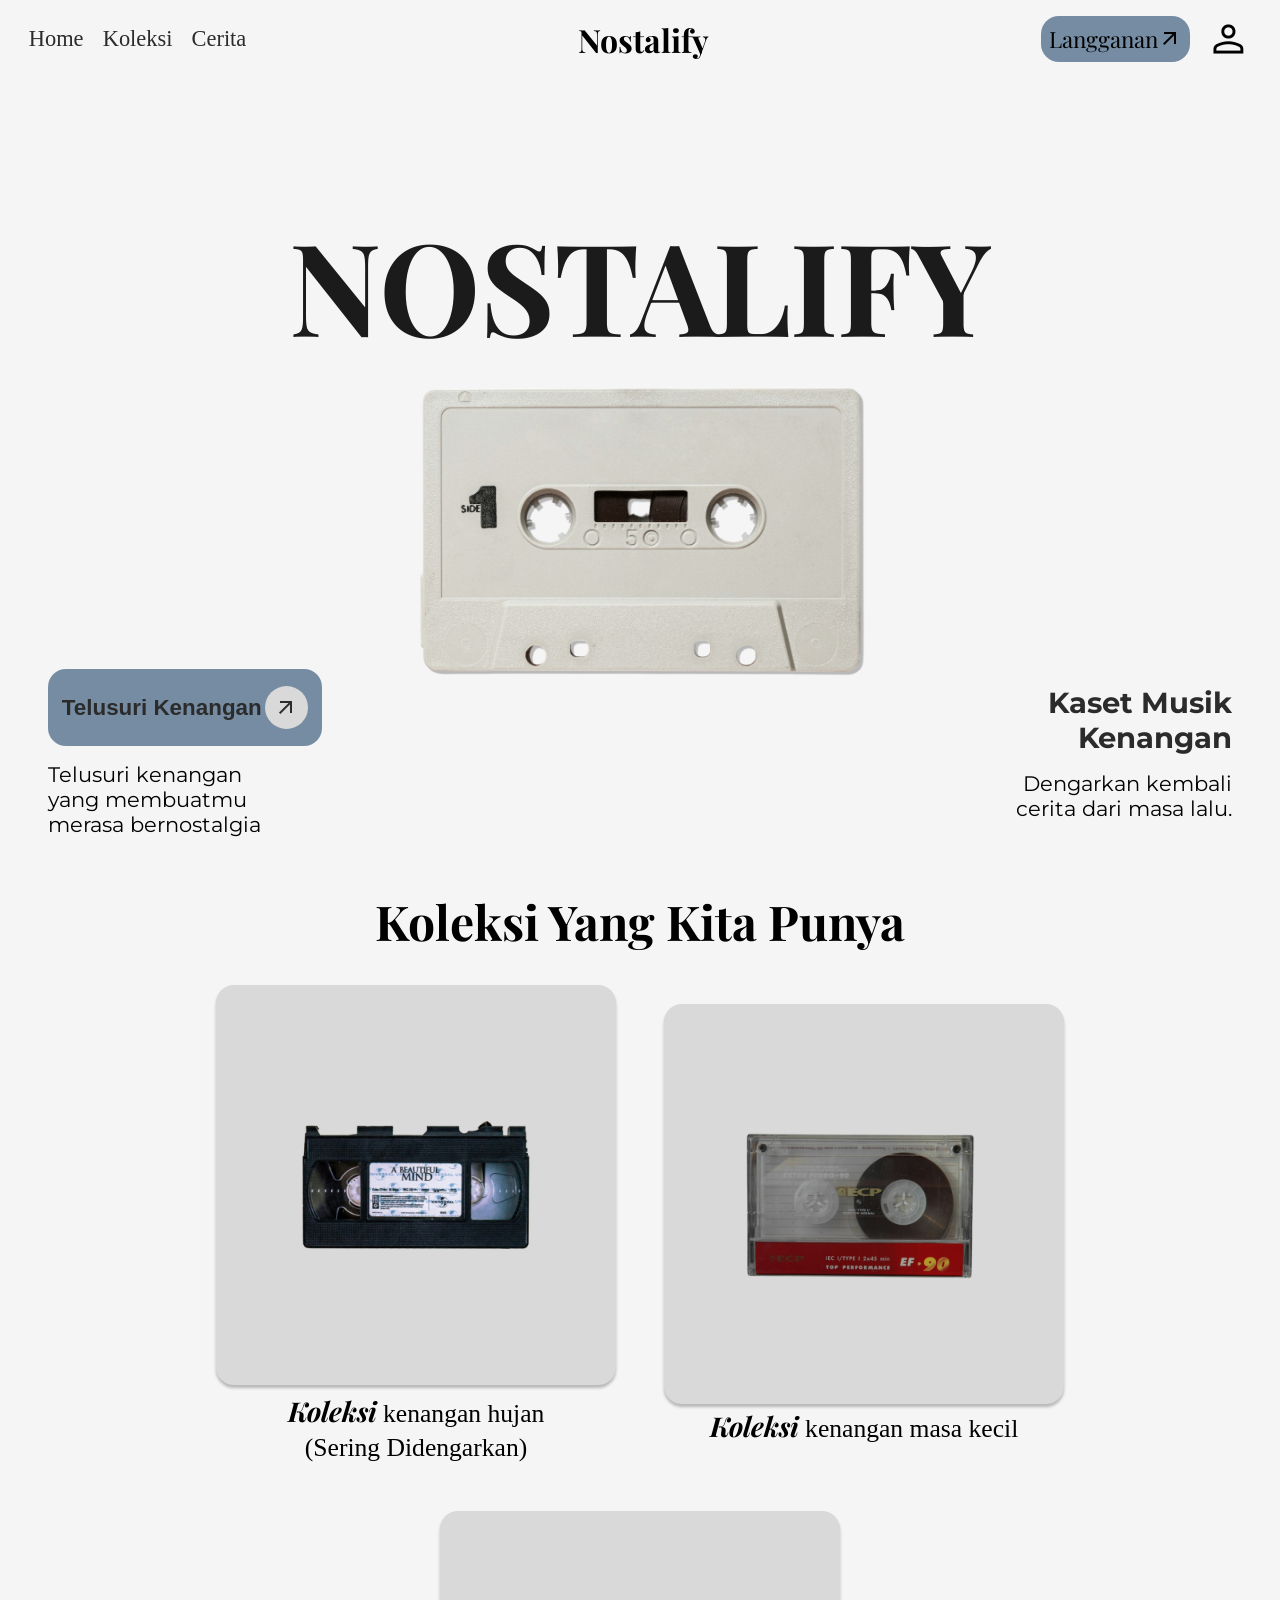
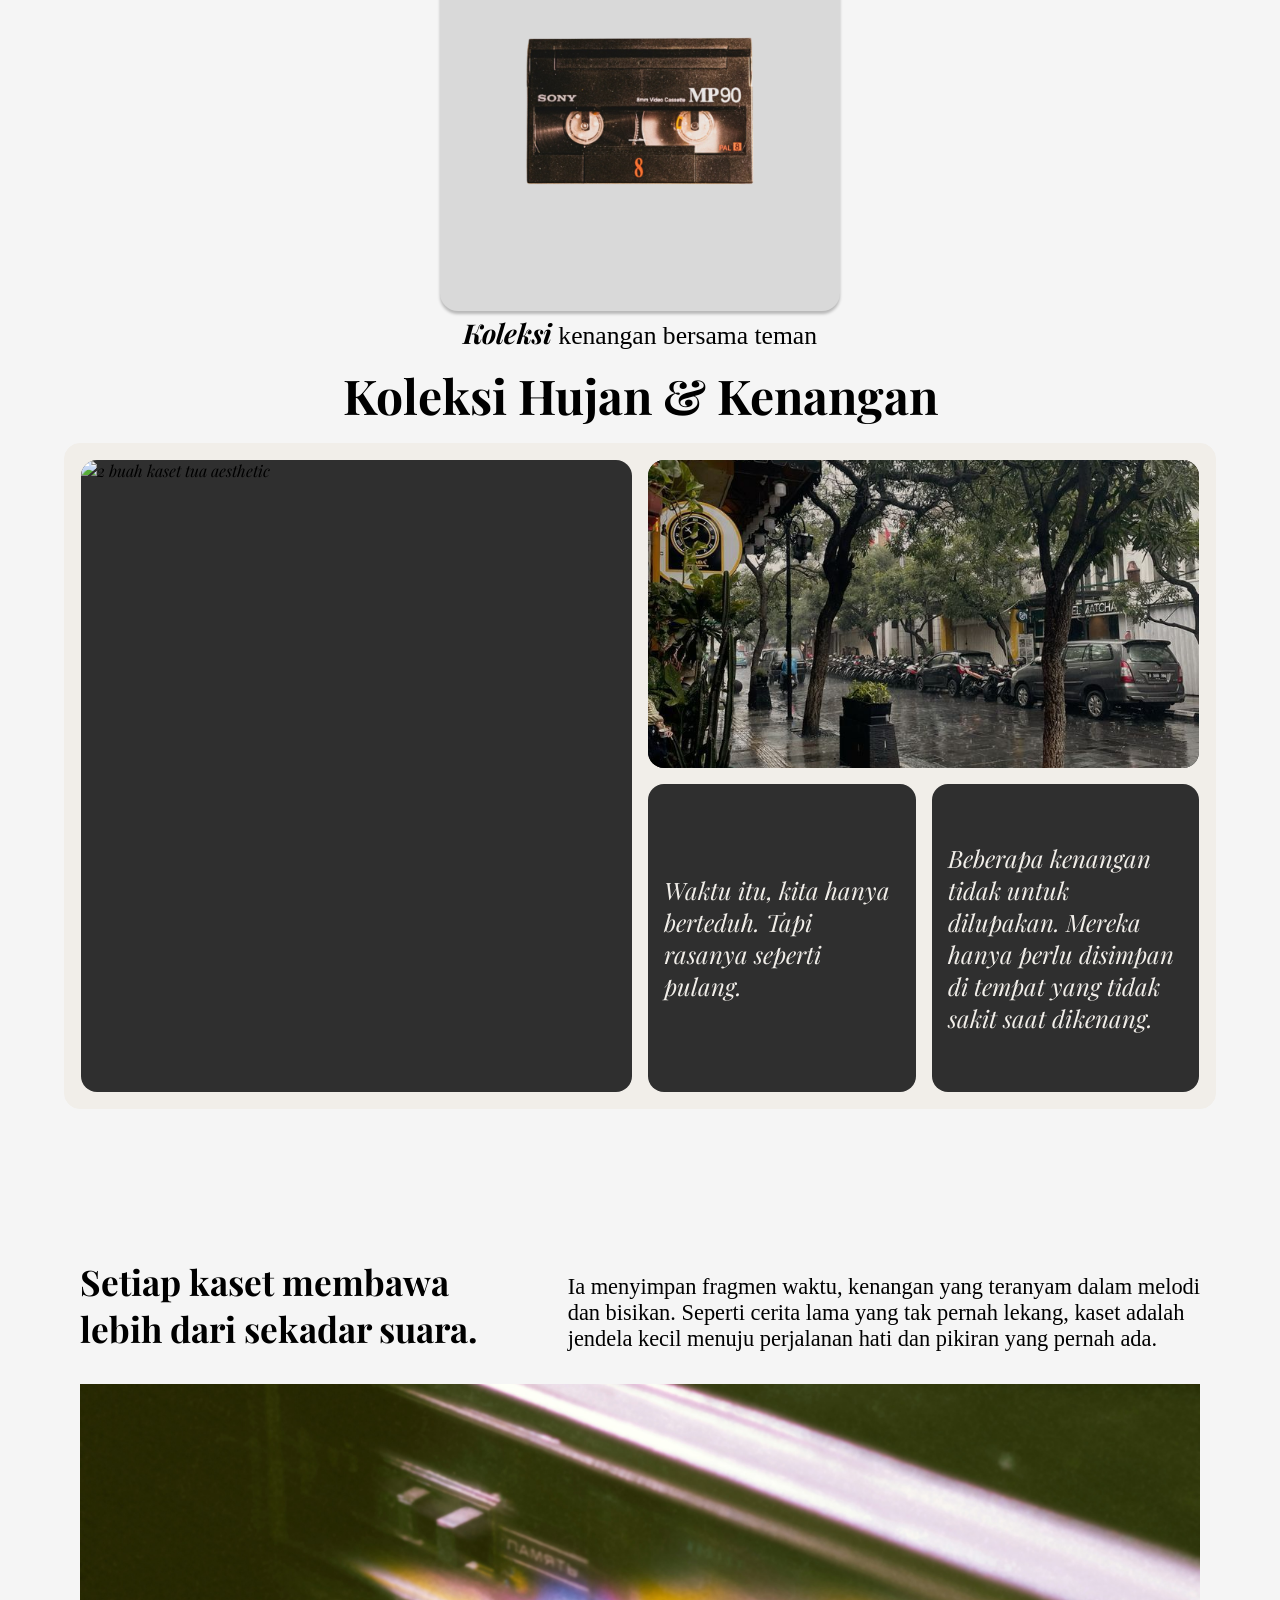
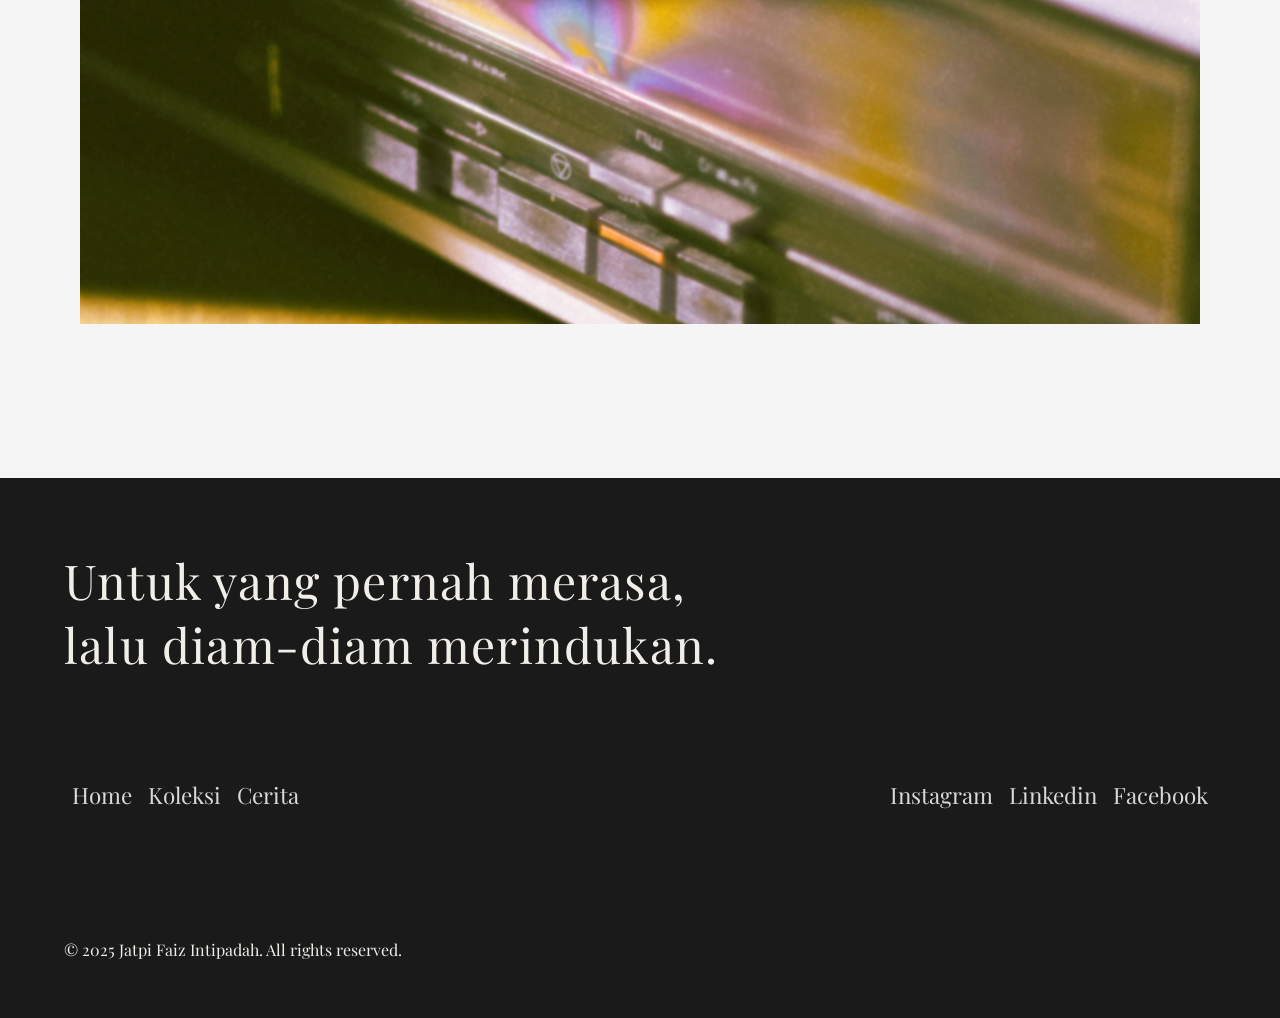
==== nostilify/index.html @ 1019a6f9 "Add mini project nostilify" ====
<!DOCTYPE html>
<html lang="en">
  <head>
    <meta charset="UTF-8" />
    <meta name="viewport" content="width=device-width, initial-scale=1.0" />
    <title>Nostalify</title>
    <link rel="stylesheet" href="style.css" />
    <link rel="preconnect" href="https://fonts.googleapis.com" />
    <link rel="preconnect" href="https://fonts.gstatic.com" crossorigin />
    <link
      href="https://fonts.googleapis.com/css2?family=Montserrat:ital,wght@0,100..900;1,100..900&family=Playfair+Display:ital,wght@0,400..900;1,400..900&display=swap"
      rel="stylesheet"
    />
    <link
      rel="stylesheet"
      href="https://fonts.googleapis.com/css2?family=Material+Symbols+Outlined"
    />
  </head>
  <body>
    <header class="navbar">
      <div class="nav-wrapper">
        <nav>
          <a href="#home">Home</a>
          <a href="#koleksi">Koleksi</a>
          <a href="#cerita">Cerita</a>
        </nav>

        <div class="logo-wrapper">
          <h1 class="logo">Nostalify</h1>
        </div>

        <span class="material-symbols-outlined menu"> menu </span>

        <div class="nav-cta-container">
          <button class="cta-langganan">
            Langganan
            <span class="material-symbols-outlined"> arrow_outward </span>
          </button>
          <button class="cta-user">
            <span class="material-symbols-outlined"> person </span>
          </button>
        </div>
      </div>
    </header>

    <section id="home">
      <h1 class="home-title">NOSTALIFY</h1>
      <img
        src="asset image/asset-nostilify-1-Photoroom.png"
        alt="sebuah kaset musik klasik"
        class="home-img"
      />
      <div class="cta-container">
        <div class="left">
          <button>
            Telusuri Kenangan
            <span class="material-symbols-outlined"> arrow_outward </span>
          </button>
          <p>
            Telusuri kenangan <br />
            yang membuatmu <br />
            merasa bernostalgia
          </p>
        </div>
        <div class="right">
          <h2 class="home-sub-title">
            Kaset Musik <br />
            Kenangan
          </h2>
          <p>
            Dengarkan kembali <br />
            cerita dari masa lalu.
          </p>
        </div>
      </div>
    </section>

    <section id="koleksi">
      <h2>Koleksi Yang Kita Punya</h2>
      <div class="koleksi-wrapper">
        <div class="koleksi">
          <a href="#koleksi-hujan"
            ><img
              src="asset image/asset-nostalify-6.png"
              alt="kaset musik yang cantik"
            />
          </a>
          <p><span>Koleksi</span> kenangan hujan</p>
          <p>(Sering Didengarkan)</p>
        </div>
        <div class="koleksi">
          <img
            src="asset image/asset-nostalify-7.png"
            alt="kaset musik yang cantik"
          />
          <p><span>Koleksi</span> kenangan masa kecil</p>
        </div>
        <div class="koleksi">
          <img
            src="asset image/asset-nostalify-8.png"
            alt="kaset musik yang cantik"
          />
          <p><span>Koleksi</span> kenangan bersama teman</p>
        </div>
      </div>
    </section>

    <section id="koleksi-hujan">
      <h2>Koleksi Hujan & Kenangan</h2>
      <div class="items-container">
        <div class="item-1">
          <img
            src="asset image/asset-nostalify-3.jpg"
            alt="2 buah kaset tua aesthetic"
          />
        </div>
        <div class="item-2">
          <p>Waktu itu, kita hanya berteduh. Tapi rasanya seperti pulang.</p>
        </div>
        <div class="item-3">
          <img
            src="asset image/asset-nostalify-5.jpg"
            alt="kumpulan kaset tua"
          />
        </div>
        <div class="item-4">
          <p>
            Beberapa kenangan tidak untuk dilupakan. Mereka hanya perlu disimpan
            di tempat yang tidak sakit saat dikenang.
          </p>
        </div>
      </div>
    </section>

    <section id="cerita">
      <div class="text-wrapper">
        <h2>Setiap kaset membawa <br />lebih dari sekadar suara.</h2>
        <p>
          Ia menyimpan fragmen waktu, kenangan yang teranyam dalam melodi <br />
          dan bisikan. Seperti cerita lama yang tak pernah lekang, kaset adalah
          <br />
          jendela kecil menuju perjalanan hati dan pikiran yang pernah ada.
        </p>
      </div>

      <div class="img-wrapper">
        <img
          src="asset image/asset-nostalify-9.jpg"
          alt="sebuah pemutar kaset musik yang di sorot oleh cahaya matahari"
        />
      </div>
    </section>
  </body>
  <footer>
    <div class="footer-container">
      <h2>
        Untuk yang pernah merasa, <br />
        lalu diam-diam merindukan.
      </h2>
      <div class="navigate-container">
        <div class="navigate structurs">
          <a href="#home">Home</a>
          <a href="#koleksi">Koleksi</a>
          <a href="#cerita">Cerita</a>
        </div>
        <div class="navigate socials">
          <a href="/">Instagram</a>
          <a href="/">Linkedin</a>
          <a href="/">Facebook</a>
        </div>
      </div>
      <p>&copy; 2025 Jatpi Faiz Intipadah. All rights reserved.</p>
    </div>
  </footer>
</html>
---- nostilify/style.css ----
* {
  padding: 0;
  margin: 0;
  box-sizing: border-box;
}

html {
  scroll-behavior: smooth;
}

body {
  background-color: #f5f5f5;
}

h1,
h2 {
  font-family: "Playfair Display", sans-serif;
}

:root {
}

/* Navbar start  */
.navbar {
  display: flex;
  align-items: center;
  justify-content: space-between;
  padding: 0.5rem 1.2rem;
}

.nav-wrapper {
  display: flex;
  flex-direction: row;
  align-items: center;
  justify-content: space-between;
  width: 100%;
}

.navbar nav {
  display: none;
}

.navbar .icon-menu {
  color: #1a1a1a;
}

.nav-cta-container {
  display: none;
}

.logo {
  text-shadow: 0px 3px 3px 0px rgba(0, 0, 0, 0.25);
  font-size: 1.6rem;
  font-weight: 700;
}
/* Navbar end */

/* Home section start */
#home {
  width: 100%;
  height: 100vh;
  display: flex;
  flex-direction: column;
  justify-content: center;
  align-items: center;
  padding: 1.5rem;
}

.home-img {
  width: 24rem;
  height: 17rem;
  background-size: cover;
  margin: -2rem 0 -1rem 0;
  filter: drop-shadow(3px 3px 0px rgba(0, 0, 0, 0.25));
}

.home-title {
  font-weight: 700;
  font-size: 4rem;
  font-family: "Playfair Display", serif;
  letter-spacing: -0.06rem;
  margin-top: -6rem;
  color: #1b1b1b;
  text-shadow: 0px 3px 3px 0px rgba(0, 0, 0, 0.25);
}

.home-sub-title {
  font-size: 1rem;
  font-weight: 700;
  font-family: "Montserrat", sans-serif;
  text-align: right;
  color: #2b2b2b;
  text-shadow: 0px 3px 3px 0px rgba(0, 0, 0, 0.25);
}

.cta-container {
  display: flex;
  flex-direction: row;
  align-items: center;
  justify-content: space-between;
  gap: 0.5rem;
  margin-top: 1rem;
  margin-bottom: 0.5rem;
}

.cta-container button {
  padding: 0.5rem;
  border: 1px solid transparent;
  background-color: #758ca3;
  border-radius: 18px;
  display: flex;
  align-items: center;
  transition: all 0.3s linear;
  font-weight: 700;
  font-size: 1rem;
  color: #2b2b2b;
}

.cta-container button:hover {
  border: 1px solid #1a1a1a;
  transform: scale(1.01);
  background-color: #81a5ca;
}

.cta-container button span {
  transition: all 0.3s ease-in-out;
  padding: 0.2rem;
}

.cta-container button span:hover {
  background-color: #f5f5f5;
  border-radius: 50%;
}

#home .left p {
  display: flex;
  margin-top: 1rem;
  text-align: left;
  font-size: 1rem;
}

#home .right p {
  display: flex;
  margin-top: 1rem;
  text-align: right;
  font-size: 1rem;
}
/* Home section end */

/* Koleksi section start */
#koleksi {
  height: 100vh;
  width: 100%;
  display: flex;
  flex-direction: column;
  padding: 1rem;
  justify-content: center;
  align-items: center;
}

#koleksi h2 {
  font-size: 2rem;
  margin-bottom: 1rem;
  font-weight: 700;
  margin-bottom: 1rem;
}

.koleksi-wrapper {
  display: flex;
  flex-direction: row;
  justify-content: center;
  align-items: center;
  flex-wrap: wrap;
  gap: 1rem;
}

.koleksi img {
  width: 180px;
  height: 180px;
  object-fit: cover;
  box-shadow: 0px 3px 3px 0px rgba(0, 0, 0, 0.25);
  border-radius: 18px;
  padding: -1rem;
  transition: all 0.5s linear;
  background-color: #d9d9d9;
}

.koleksi img:hover {
  transform: scale(1.02);
  border: 1px solid #2b2b2b;
}

.koleksi {
  display: flex;
  flex-direction: column;
  justify-content: center;
  align-items: center;
  margin: 1rem;
}

.koleksi p {
  margin-top: 4px;
}

.koleksi span {
  font-size: 1rem;
  font-weight: 700;
  font-family: "Playfair Display";
  font-style: italic;
}
/* Koleksi section end */

/* koleksi-hujan section start */
#koleksi-hujan {
  height: 100vh;
  width: 100%;
  display: flex;
  flex-direction: column;
  justify-content: center;
  align-items: center;
}

#koleksi-hujan h2 {
  font-weight: 700;
  font-size: 2.2rem;
  text-align: center;
  padding: 1rem;
}

.items-container {
  display: grid;
  border: 1px solid #f1eee9;
  background-color: #f1eee9;
  height: 74%;
  width: 90%;
  border-radius: 1rem;
  grid-template-columns: repeat(2, 1fr);
  grid-template-rows: repeat(3, minmax(140px, 1fr));
  gap: 1rem;
  padding: 1rem;
  grid-template-areas:
    "item-1 item-3"
    "item-2 item-3"
    "item-4 item-4";
}

.items-container > div {
  display: flex;
  justify-content: center;
  align-items: center;
  border-radius: 1rem;
  font-family: "Playfair Display";
  font-weight: 300;
  font-style: italic;
}

.item-1 {
  grid-area: item-1;
  background-color: #2f2f2f;
}

.item-1 img {
  width: 100%;
  height: 100%;
  object-fit: cover;
  border-radius: 1rem;
}

.item-2 {
  grid-area: item-2;
  background-color: #2f2f2f;
  color: #f1eee9;
  display: flex;
  justify-content: center;
  align-items: center;
  padding: 1rem;
}

.item-2 p,
.item-4 p {
  font-weight: 300;
  font-size: 1.2rem;
  font-style: italic;
}

.item-3 {
  grid-area: item-3;
  background-color: #2f2f2f;
  color: #f1eee9;
}

.item-3 img {
  width: 100%;
  height: 100%;
  object-fit: cover;
  border-radius: 1rem;
}

.item-4 {
  grid-area: item-4;
  background-color: #2f2f2f;
  color: #f1eee9;
  display: flex;
  justify-content: center;
  align-items: center;
  padding: 1rem;
}
/* koleksi-hujan section end */

/* cerita section start */
#cerita {
  height: 100vh;
  width: 100%;
  padding: 2rem;
}

.text-wrapper {
  display: flex;
  flex-direction: column;
}

.text-wrapper h2 {
  font-size: 2.2rem;
}

.text-wrapper p {
  margin: 1rem 0;
  font-size: 1.4rem;
}

.img-wrapper {
  margin-top: 1rem;
}

#cerita img {
  width: 100%;
  height: auto;
  object-fit: cover;
}
/* cerita section end */

/* footer start */
footer {
  height: 60vh;
  width: 100%;
  background-color: #1a1a1a;
  color: #f1eee9;
  font-family: "Playfair Display";
  font-weight: 400;
  display: flex;
}

.footer-container {
  padding: 2rem;
  flex-direction: column;
  justify-content: space-between;
  align-items: center;
  position: relative;
}

.footer-container p {
  display: flex;
  justify-content: center;
  align-items: center;
  text-align: center;
  position: absolute;
  bottom: 0;
  margin-bottom: 1.2rem;
}

.navigate-container {
  display: flex;
  margin-top: 3rem;
  justify-content: space-between;
}

.navigate {
  display: flex;
  flex-direction: column;
}

.navigate a {
  text-decoration: none;
  color: #d9d9d9;
  font-size: 1.1rem;
  margin: 0.5rem;
  transition: all 0.3s ease-in-out;
}

.navigate a:hover {
  color: #758ca3;
  transform: scale(1.01);
  text-decoration: underline;
}

footer h2 {
  font-weight: 400;
  letter-spacing: 1.2px;
}
/* footer end */

/* Tablet */
@media (min-width: 768px) {
}

/* Desktop */
@media (min-width: 1024px) {
  body {
    display: flex;
    flex-direction: column;
    align-items: center;
    justify-content: center;
  }

  .navbar {
    display: flex;
    align-items: center;
    justify-content: center;
    width: 100%;
    padding: 1rem 1.8rem;
    position: relative;
  }

  .nav-wrapper {
    display: flex;
    justify-content: space-between;
    align-items: center;
    flex-direction: row;
    width: 100%;
    position: relative;
  }

  .navbar nav {
    display: flex;
    align-items: center;
    gap: 1.2rem;
  }

  .navbar nav a {
    text-decoration: none;
    color: #2b2b2b;
    font-size: 1.4rem;
    transition: all 0.3s linear;
  }

  .navbar nav a:hover {
    color: #758ca3;
    transform: scale(1.01);
    text-decoration: underline;
  }

  .logo {
    font-size: 2rem;
  }

  .navbar .menu {
    display: none;
  }

  .navbar .icon-menu {
    display: none;
  }

  .nav-cta-container {
    display: flex;
    align-items: center;
    gap: 1rem;
  }

  .cta-langganan {
    font-weight: 100;
    display: flex;
    align-items: center;
    justify-content: center;
    font-size: 1.4rem;
    padding: 0.5rem;
    border: none;
    border-radius: 18px;
    font-family: "Playfair Display", serif;
    background-color: #758ca3;
    transition: all 0.3s linear;
    cursor: pointer;
  }

  .cta-langganan:hover {
    background-color: #81a5ca;
    transform: scale(1.01);
  }

  .cta-langganan span {
    transition: all 0.3s linear;
    cursor: pointer;
  }

  .cta-langganan span:hover {
    background-color: #f5f5f5;
    border-radius: 50%;
    transform: scale(1.01);
  }

  .cta-user {
    border: none;
    background-color: #f5f5f5;
    cursor: pointer;
  }

  .cta-user span {
    font-weight: 400;
    display: flex;
    align-items: center;
    font-size: 2.8rem;
    transition: all 0.3s linear;
  }

  .cta-user span:hover {
    color: #758ca3;
    transform: scale(1.02);
  }

  #home {
    width: 100%;
    height: 100vh;
    padding: 0 2rem;
    display: flex;
    flex-direction: column;
    align-items: center;
    justify-content: center;
    position: relative;
  }

  .home-title {
    font-size: 8rem;
  }

  .home-img {
    width: 56rem;
    height: 38rem;
    margin: -9rem 0 -6rem 0;
  }

  .cta-container {
    display: flex;
    flex-direction: column;
    align-items: center;
    justify-content: space-evenly;
    /* padding: 0 4rem; */
    width: 100%;
  }

  .cta-container button {
    padding: 1rem 0.8rem;
    font-size: 1.4rem;
    gap: 0.2rem;
    display: flex;
  }

  .cta-container button span {
    background-color: #d9d9d9;
    border-radius: 50%;
  }

  .right {
    right: 0;
    position: absolute;
    margin-right: 3rem;
  }

  .home-sub-title {
    font-size: 1.8rem;
  }

  .cta-container .left {
    left: 0;
    position: absolute;
    margin-left: 3rem;
  }

  .cta-container button span {
    padding: 0.6rem;
  }

  #home p {
    font-family: "Montserrat", sans-serif;
  }

  #home .left p {
    font-size: 1.3rem;
    text-align: left;
    display: flex;
  }

  #home .right p {
    font-size: 1.3rem;
    text-align: right;
    display: flex;
  }
  /* home section end */

  /* koleksi section strat */

  #koleksi h2 {
    font-size: 3rem;
  }

  .koleksi img {
    width: 400px;
    height: auto;
  }

  .koleksi p {
    font-size: 1.6rem;
  }

  .koleksi span {
    font-size: 1.7rem;
  }
  /* koleksi section end */

  /* koleksi-hujan section start  */
  #koleksi-hujan h2 {
    font-size: 3rem;
  }

  .items-container {
    grid-template-columns: repeat(4, minmax(250px, 1fr));
    grid-template-rows: repeat(2, minmax(230px, 1fr));
    grid-template-areas:
      "item-1 item-1 item-3 item-3"
      "item-1 item-1 item-2 item-4";
    display: grid;
    justify-content: center;
  }

  .items-container img {
    height: 100%;
    width: 100%;
    object-fit: cover;
  }

  .items-container p {
    font-size: 1.5rem;
  }
  /* koleksi-hujan section end */

  /* cerita section start */
  #cerita {
    padding: 5rem;
  }

  .text-wrapper {
    display: flex;
    flex-direction: row;
    justify-content: space-between;
  }

  .text-wrapper p {
    text-align: justify;
  }

  #cerita img {
    width: 100%;
    height: 540px;
  }
  /* cerita section end */

  /* footer start */
  footer {
    padding: 2.4rem 2rem;
  }

  .footer-container {
    position: relative;
    width: 100%;
  }

  footer h2 {
    font-size: 3rem;
    display: flex;
    align-self: flex-start;
  }

  .navigate {
    display: flex;
    flex-direction: row;
    margin-top: 3rem;
  }

  .navigate a {
    font-size: 1.4rem;
  }
  /* footer end */
}
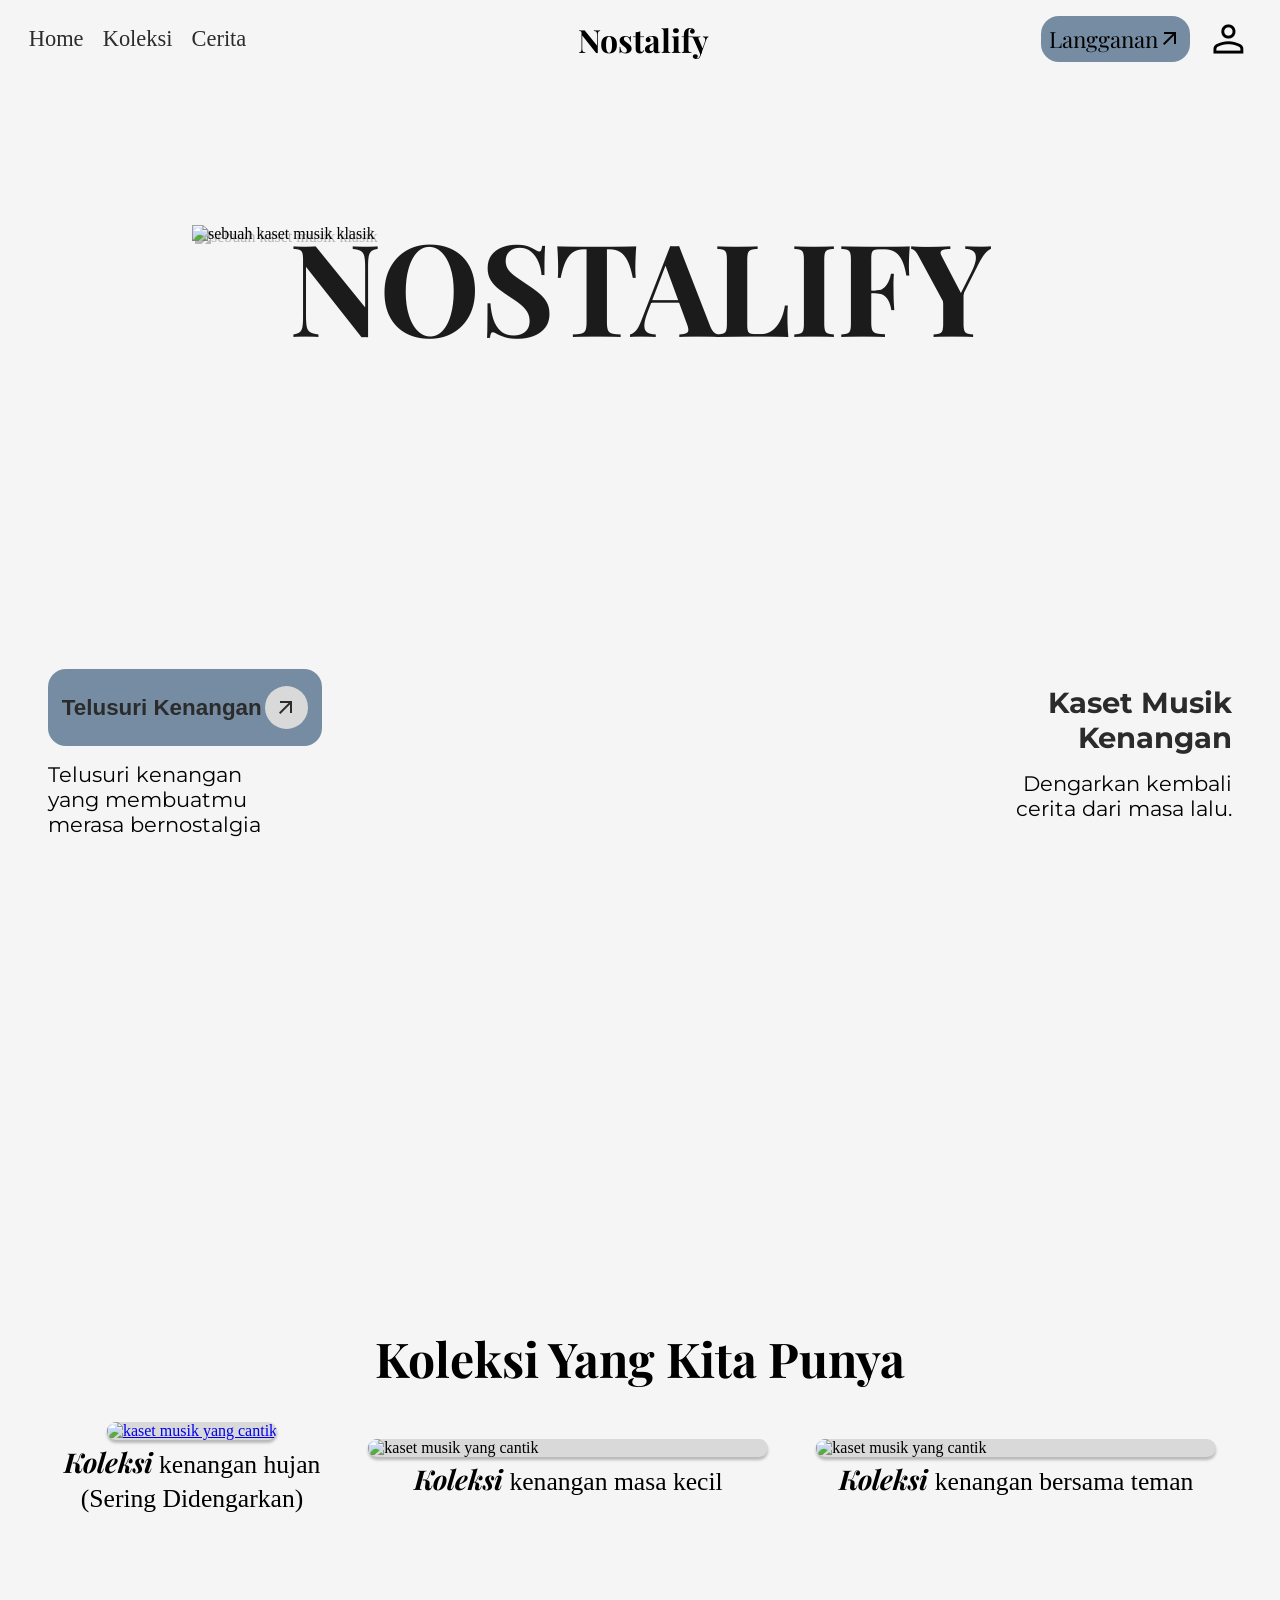
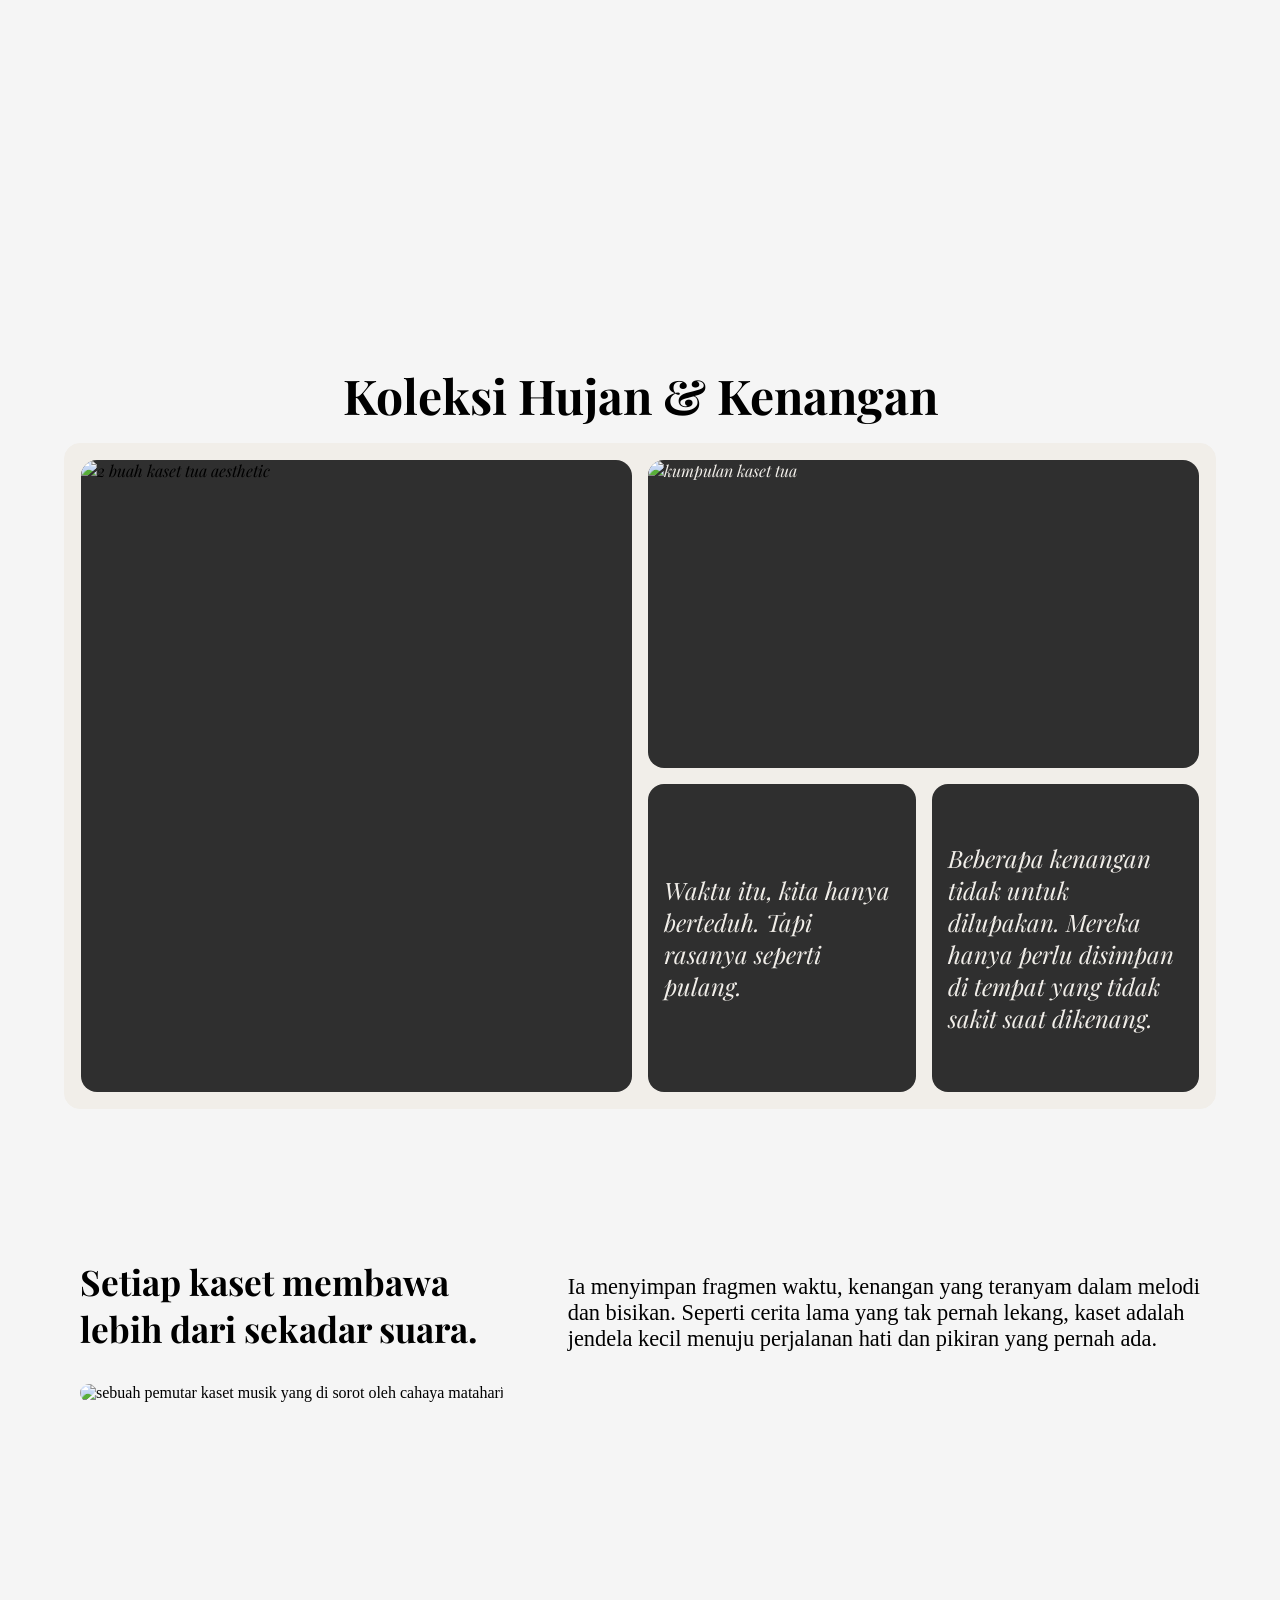
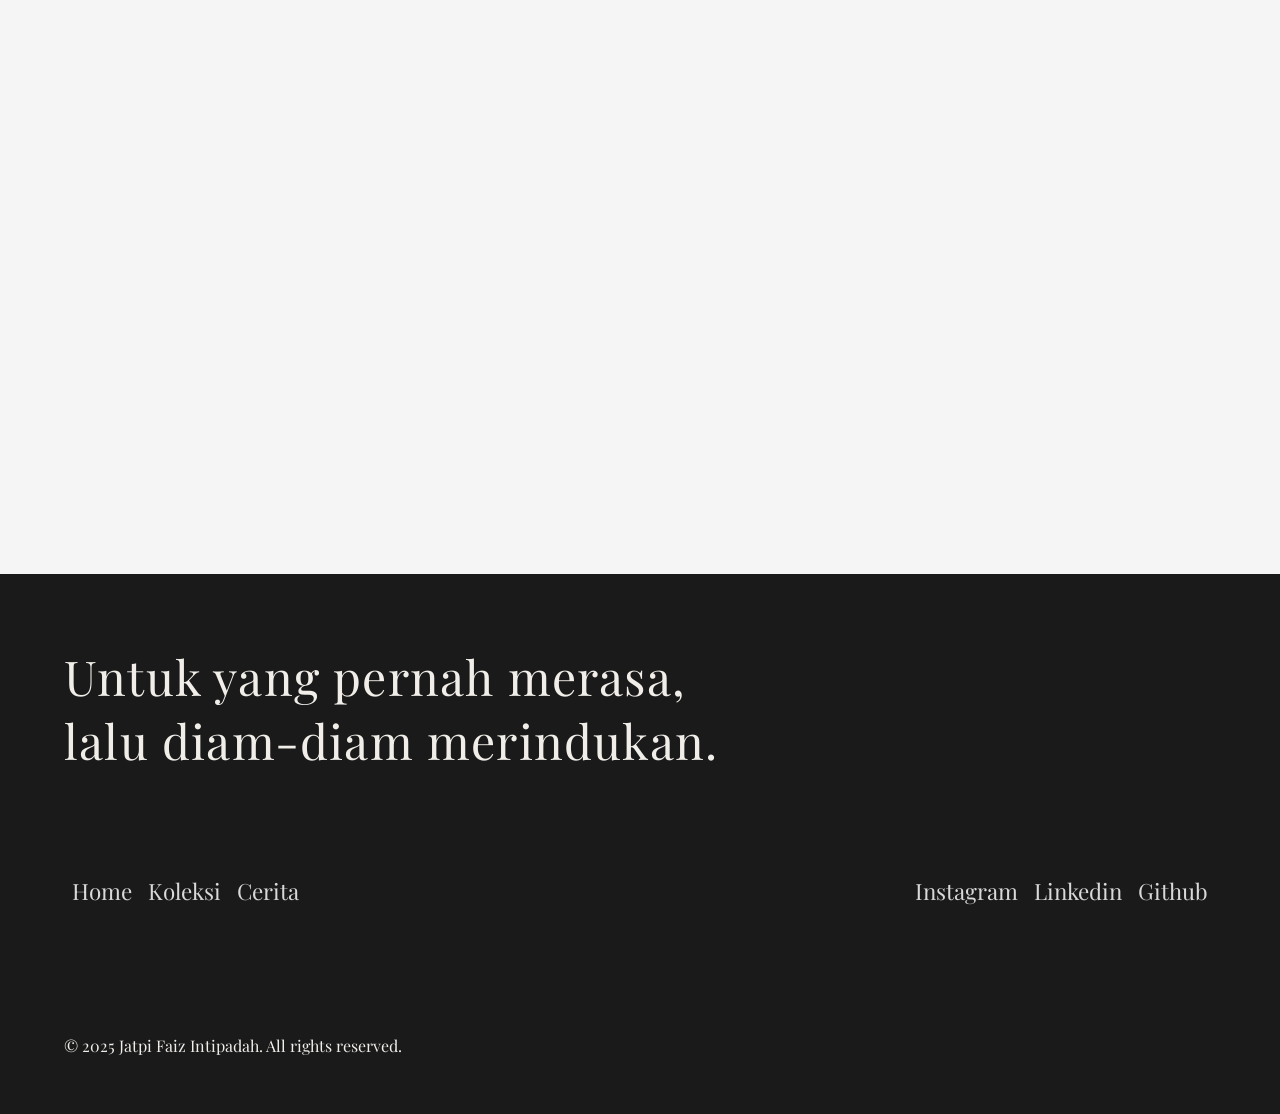
==== commit 3d6890e8: "add and create README.md" ====
--- a/nostilify/index.html
+++ b/nostilify/index.html
@@ -1,4 +1,4 @@
-<!DOCTYPE html>
+<!doctype html>
 <html lang="en">
   <head>
     <meta charset="UTF-8" />
@@ -46,13 +46,16 @@
     <section id="home">
       <h1 class="home-title">NOSTALIFY</h1>
       <img
-        src="asset image/asset-nostilify-1-Photoroom.png"
+        src="assets/images/asset-nostilify-1-Photoroom.png"
         alt="sebuah kaset musik klasik"
         class="home-img"
       />
       <div class="cta-container">
         <div class="left">
-          <button>
+          <button
+            onclick="window.location.href = '#koleksi'"
+            id="browse-handler"
+          >
             Telusuri Kenangan
             <span class="material-symbols-outlined"> arrow_outward </span>
           </button>
@@ -81,7 +84,7 @@
         <div class="koleksi">
           <a href="#koleksi-hujan"
             ><img
-              src="asset image/asset-nostalify-6.png"
+              src="assets/images/asset-nostalify-6.png"
               alt="kaset musik yang cantik"
             />
           </a>
@@ -90,14 +93,14 @@
         </div>
         <div class="koleksi">
           <img
-            src="asset image/asset-nostalify-7.png"
+            src="assets/images/asset-nostalify-7.png"
             alt="kaset musik yang cantik"
           />
           <p><span>Koleksi</span> kenangan masa kecil</p>
         </div>
         <div class="koleksi">
           <img
-            src="asset image/asset-nostalify-8.png"
+            src="assets/images/asset-nostalify-8.png"
             alt="kaset musik yang cantik"
           />
           <p><span>Koleksi</span> kenangan bersama teman</p>
@@ -110,7 +113,7 @@
       <div class="items-container">
         <div class="item-1">
           <img
-            src="asset image/asset-nostalify-3.jpg"
+            src="assets/images/asset-nostalify-3.jpg"
             alt="2 buah kaset tua aesthetic"
           />
         </div>
@@ -119,7 +122,7 @@
         </div>
         <div class="item-3">
           <img
-            src="asset image/asset-nostalify-5.jpg"
+            src="assets/images/asset-nostalify-5.jpg"
             alt="kumpulan kaset tua"
           />
         </div>
@@ -145,31 +148,39 @@
 
       <div class="img-wrapper">
         <img
-          src="asset image/asset-nostalify-9.jpg"
+          src="assets/images/asset-nostalify-9.jpg"
           alt="sebuah pemutar kaset musik yang di sorot oleh cahaya matahari"
         />
       </div>
     </section>
+    <footer>
+      <div class="footer-container">
+        <h2>
+          Untuk yang pernah merasa, <br />
+          lalu diam-diam merindukan.
+        </h2>
+        <div class="navigate-container">
+          <div class="navigate structurs">
+            <a href="#home">Home</a>
+            <a href="#koleksi">Koleksi</a>
+            <a href="#cerita">Cerita</a>
+          </div>
+          <div class="navigate socials">
+            <a href="https://www.instagram.com/jatpifaizzz" target="_blank"
+              >Instagram</a
+            >
+            <a
+              href="https://www.linkedin.com/in/jatpi-faiz-intipadah"
+              target="_blank"
+              >Linkedin</a
+            >
+            <a href="https://www.github.com/jatpifaiz" target="_blank"
+              >Github</a
+            >
+          </div>
+        </div>
+        <p>&copy; 2025 Jatpi Faiz Intipadah. All rights reserved.</p>
+      </div>
+    </footer>
   </body>
-  <footer>
-    <div class="footer-container">
-      <h2>
-        Untuk yang pernah merasa, <br />
-        lalu diam-diam merindukan.
-      </h2>
-      <div class="navigate-container">
-        <div class="navigate structurs">
-          <a href="#home">Home</a>
-          <a href="#koleksi">Koleksi</a>
-          <a href="#cerita">Cerita</a>
-        </div>
-        <div class="navigate socials">
-          <a href="/">Instagram</a>
-          <a href="/">Linkedin</a>
-          <a href="/">Facebook</a>
-        </div>
-      </div>
-      <p>&copy; 2025 Jatpi Faiz Intipadah. All rights reserved.</p>
-    </div>
-  </footer>
 </html>
--- a/nostilify/style.css
+++ b/nostilify/style.css
@@ -15,9 +15,6 @@
 h1,
 h2 {
   font-family: "Playfair Display", sans-serif;
-}
-
-:root {
 }
 
 /* Navbar start  */
@@ -312,6 +309,7 @@
   height: 100vh;
   width: 100%;
   padding: 2rem;
+  margin-block-end: 6em;
 }
 
 .text-wrapper {
@@ -336,6 +334,7 @@
   width: 100%;
   height: auto;
   object-fit: cover;
+  border-radius: 18px;
 }
 /* cerita section end */
 
@@ -398,10 +397,6 @@
   letter-spacing: 1.2px;
 }
 /* footer end */
-
-/* Tablet */
-@media (min-width: 768px) {
-}
 
 /* Desktop */
 @media (min-width: 1024px) {
